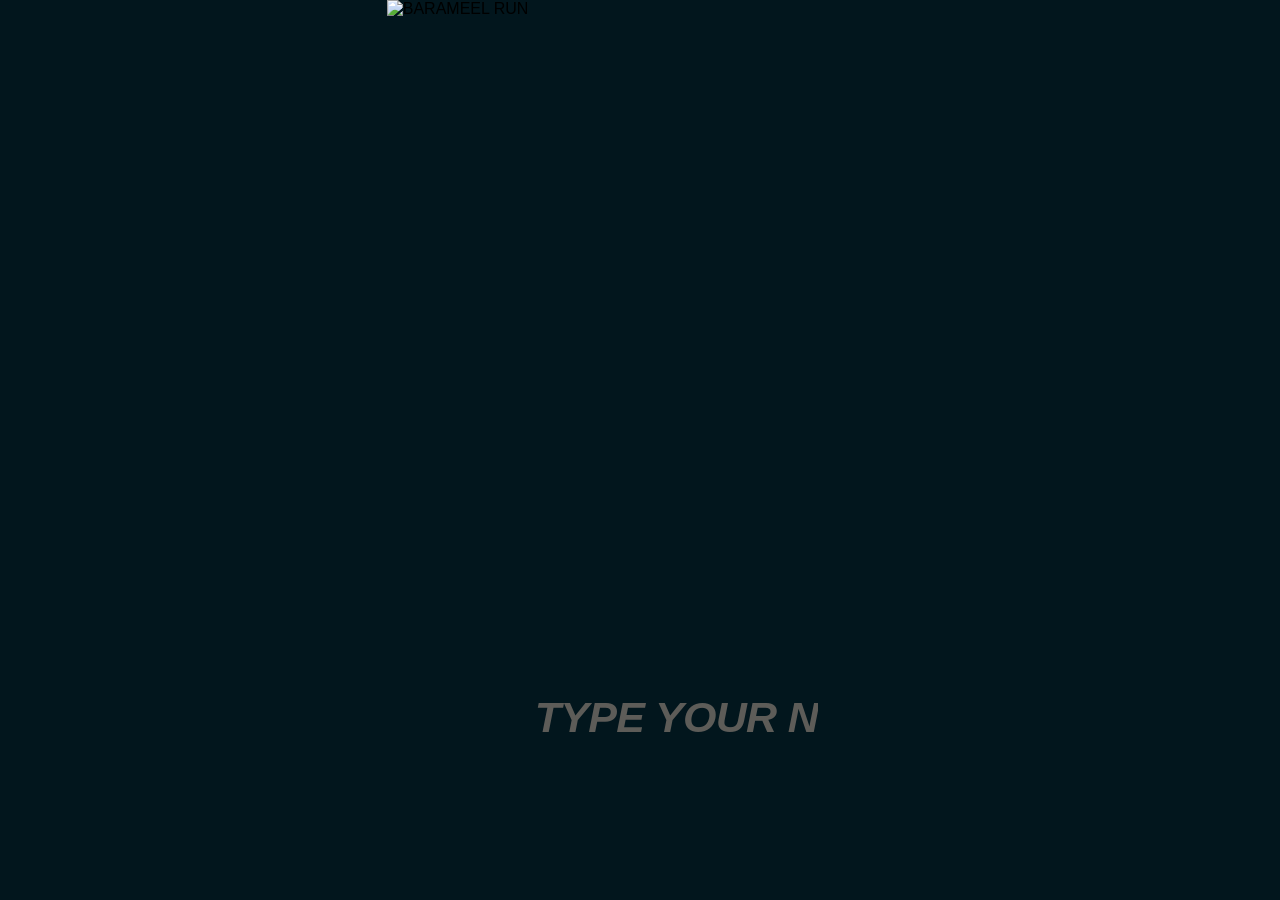
==== index.html @ d352eef0 "Add files via upload" ====
<!doctype html><html lang="en"><head><meta charset="utf-8"><meta name="viewport" content="width=device-width,initial-scale=1,viewport-fit=cover,user-scalable=no"><meta name="theme-color" content="#061f27"><title>BARAMEEL RUN</title><link rel="stylesheet" href="./styles.css"></head><body><main class="stage stage-start"><img id="art" class="base" src="./assets/screen01-start.webp" alt="BARAMEEL RUN" fetchpriority="high" decoding="async"><input id="nickname" class="nickname-input" maxlength="24" autocomplete="nickname" autocapitalize="words" spellcheck="false" placeholder="TYPE YOUR NICKNAME" aria-label="Nickname"><button id="start" class="hotspot" aria-label="Start Run"></button></main><script src="./app.js"></script><script>
const input=document.getElementById('nickname');input.value=BR.state.nickname||'';input.addEventListener('input',()=>BR.setNickname(input.value));document.getElementById('start').onclick=()=>{if(!input.value.trim()){input.focus();BR.play('error');return}BR.setNickname(input.value);BR.play('confirm');BR.go('screen02.html')};
</script><script src="./register-sw.js"></script></body></html>
---- styles.css ----
:root{--cream:#f7ecd5;--yellow:#f7bd27;--red:#d92f25;--teal:#062731;--ink:#071a20}*{box-sizing:border-box}html,body{margin:0;width:100%;height:100%;overflow:hidden;background:#02161d}body{display:grid;place-items:center;font-family:Arial,Helvetica,sans-serif}.stage,.scan-stage,.collection-stage{position:relative;overflow:hidden;isolation:isolate}.stage{aspect-ratio:941/1672;height:min(100dvh,calc(100vw*1672/941));width:min(100vw,calc(100dvh*941/1672))}.base,.scan-art,.collection-art{position:absolute;inset:0;width:100%;height:100%;object-fit:fill;display:block;user-select:none;-webkit-user-drag:none}.hotspot{position:absolute;z-index:40;border:0!important;background:transparent!important;padding:0!important;outline:0!important;cursor:pointer;-webkit-tap-highlight-color:transparent}.hotspot:active,.collection-back:active,.nice-one:active,.scan-open-hotspot:active{transform:scale(.985)}.nickname-input{position:absolute;z-index:50;left:27.2%;top:76.7%;width:60%;height:6.1%;border:0;outline:0;background:transparent;text-align:center;color:#2c2a27;font-family:"Arial Black",Impact,sans-serif;font-size:clamp(19px,5.1vw,43px);font-style:italic;font-weight:900;letter-spacing:-.015em;padding:0 2%;line-height:1}.nickname-input::placeholder{color:#65625e;opacity:.92;text-transform:uppercase}.stage-start #start{left:11.5%;top:84.2%;width:77.2%;height:10%}.scan-stage{aspect-ratio:953/1651;height:min(100dvh,calc(100vw*1651/953));width:min(100vw,calc(100dvh*953/1651));background:#061f27}.camera-window{position:absolute;z-index:12;left:50.9%;top:55.55%;width:35.2%;height:15.95%;overflow:hidden;background:#061f27}.camera-window video{position:absolute;inset:0;width:100%;height:100%;object-fit:cover;display:none;transform:none}.scan-back-hotspot,.scan-open-hotspot{position:absolute;z-index:50;border:0;background:transparent;padding:0}.scan-back-hotspot{left:2.2%;top:1.2%;width:16%;height:8%}.scan-open-hotspot{left:15%;top:75.4%;width:79%;height:10.8%}.scan-message{position:absolute;z-index:70;left:50%;top:71%;transform:translate(-50%,-50%);width:72%;padding:10px 14px;border-radius:12px;background:rgba(6,23,29,.92);color:var(--cream);font-weight:900;text-align:center;font-size:clamp(12px,3.2vw,24px);opacity:0;pointer-events:none}.scan-message.show{opacity:1}.scan-stage #scanLine{position:absolute;left:5%;right:5%;top:50%;height:3px;background:var(--yellow);box-shadow:0 0 12px var(--yellow);opacity:0}.scan-stage #scanLine.on{opacity:1;animation:scanline 1.2s linear infinite}@keyframes scanline{0%{transform:translateY(-70px);opacity:0}15%,85%{opacity:1}100%{transform:translateY(70px);opacity:0}}.success-flash{position:absolute;inset:0;z-index:60;pointer-events:none;opacity:0;background:rgba(247,236,213,.75);mix-blend-mode:screen}.success-flash.on{animation:successFlash .7s ease both}@keyframes successFlash{0%,100%{opacity:0}20%{opacity:.9}55%{opacity:.18}}
/* FINAL COLLECTION SCREEN */.collection-stage{aspect-ratio:954/1649;height:min(100dvh,calc(100vw*1649/954));width:min(100vw,calc(100dvh*954/1649));background:#061f27}.collection-back,.nice-one{position:absolute;z-index:60;border:0;background:transparent;padding:0;cursor:pointer}.collection-back{left:1.5%;top:1%;width:14%;height:7%}.nice-one{left:44%;top:61%;width:53.5%;height:8.5%}.collection-select{position:absolute;z-index:55;left:49%;top:27.2%;width:43%;height:4.3%;border:0;background:transparent;color:var(--cream);font-family:"Arial Black",Impact,sans-serif;font-weight:900;font-size:clamp(13px,3.2vw,29px);text-align:center;text-transform:uppercase;outline:none;appearance:none;text-shadow:2px 2px 0 #000}.collection-select option{color:#071a20;background:var(--cream)}.hero-grid{position:absolute;z-index:20;left:46.7%;top:32.45%;width:47.1%;height:22.8%;display:grid;grid-template-columns:repeat(3,1fr);grid-template-rows:repeat(3,1fr);gap:3px;padding:4px;overflow:hidden;pointer-events:none}.hero-piece{min-width:0;min-height:0;background-repeat:no-repeat;background-color:transparent;background-clip:padding-box}.reward-text{position:absolute;z-index:40;left:47%;top:56.35%;width:48%;height:4.7%;display:flex;align-items:center;justify-content:center;color:var(--yellow);font-family:"Arial Black",Impact,sans-serif;font-size:clamp(14px,3.8vw,34px);font-weight:900;text-shadow:2px 2px 0 #000,0 0 8px rgba(247,189,39,.7);pointer-events:none;white-space:nowrap;transform-origin:center}.reward-sub{position:absolute;z-index:40;left:47%;top:59%;width:48%;height:2.2%;display:flex;align-items:center;justify-content:center;color:var(--cream);font-size:clamp(8px,2vw,17px);font-weight:900;letter-spacing:.08em;opacity:.9;pointer-events:none}.collection-thumbs{position:absolute;z-index:35;left:2%;top:69.35%;width:96.2%;height:25.8%;display:grid;grid-template-columns:repeat(5,1fr);grid-template-rows:repeat(2,1fr);column-gap:1.1%;row-gap:1.2%;pointer-events:none}.collection-thumb{position:relative;border:0;background:transparent;padding:0;overflow:hidden;pointer-events:auto;cursor:pointer;min-width:0;min-height:0}.thumb-grid{position:absolute;left:9%;top:15%;width:82%;height:70%;display:grid;grid-template-columns:repeat(3,1fr);grid-template-rows:repeat(3,1fr);gap:1px;padding:2px;overflow:hidden}.thumb-piece{min-width:0;min-height:0;background-repeat:no-repeat;background-color:transparent}.collection-thumb.locked .thumb-grid{opacity:.12}.collection-thumb:not(.locked):active{transform:scale(.985)}.thumb-count{position:absolute;right:8%;bottom:4%;z-index:2;color:var(--cream);font-family:"Arial Black",Impact,sans-serif;font-size:clamp(9px,2.4vw,22px);font-weight:900;text-shadow:2px 2px 0 #000;pointer-events:none}.complete-flash{position:absolute;inset:0;z-index:80;pointer-events:none;opacity:0;background:rgba(255,245,214,.05);mix-blend-mode:screen}.complete-flash.on{animation:completePulse 1.35s ease-in-out 2 both}@keyframes completePulse{0%,100%{opacity:0;filter:brightness(1)}14%{opacity:.95;filter:brightness(1.55) saturate(1.35)}30%{opacity:0;filter:brightness(1)}46%{opacity:.82;filter:brightness(1.4) saturate(1.2)}62%{opacity:0;filter:brightness(1)}78%{opacity:.65;filter:brightness(1.3)}90%{opacity:0}}.ui-flash{animation:uiFlash .18s ease both}@keyframes uiFlash{50%{filter:brightness(1.18)}}
@media(max-width:520px){.collection-select{font-size:clamp(11px,3.4vw,18px)}.thumb-count{font-size:clamp(8px,2.2vw,15px)}}
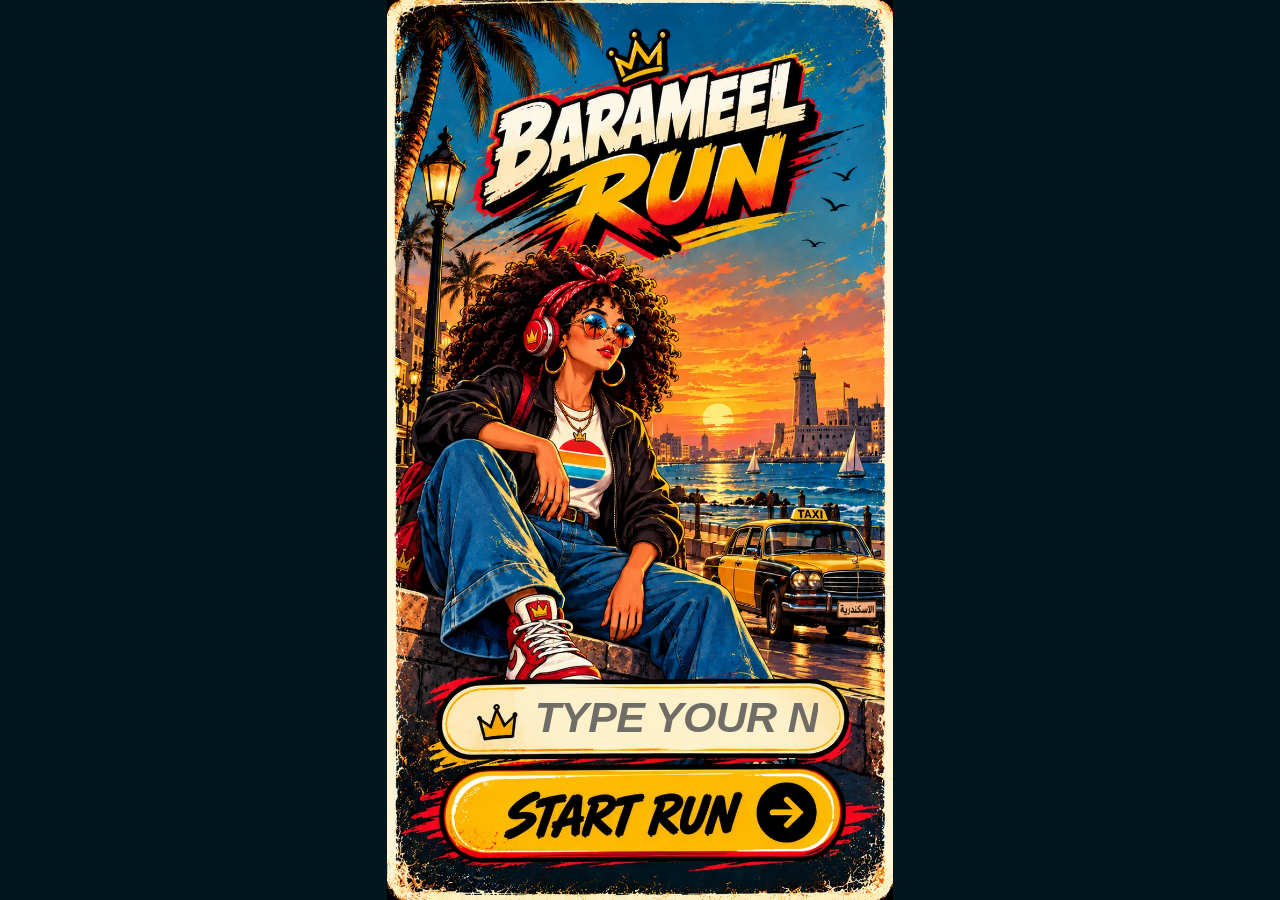
==== commit 54bc1bfe: "Add files via upload" ====
--- a/index.html
+++ b/index.html
@@ -1,3 +1,3 @@
 <!doctype html><html lang="en"><head><meta charset="utf-8"><meta name="viewport" content="width=device-width,initial-scale=1,viewport-fit=cover,user-scalable=no"><meta name="theme-color" content="#061f27"><title>BARAMEEL RUN</title><link rel="stylesheet" href="./styles.css"></head><body><main class="stage stage-start"><img id="art" class="base" src="./assets/screen01-start.webp" alt="BARAMEEL RUN" fetchpriority="high" decoding="async"><input id="nickname" class="nickname-input" maxlength="24" autocomplete="nickname" autocapitalize="words" spellcheck="false" placeholder="TYPE YOUR NICKNAME" aria-label="Nickname"><button id="start" class="hotspot" aria-label="Start Run"></button></main><script src="./app.js"></script><script>
-const input=document.getElementById('nickname');input.value=BR.state.nickname||'';input.addEventListener('input',()=>BR.setNickname(input.value));document.getElementById('start').onclick=()=>{if(!input.value.trim()){input.focus();BR.play('error');return}BR.setNickname(input.value);BR.play('confirm');BR.go('screen02.html')};
+const input=document.getElementById('nickname');input.value=BR.state.nickname||'';input.addEventListener('input',()=>BR.setNickname(input.value));document.getElementById('start').onclick=()=>{if(!input.value.trim()){input.focus();BR.play('error');return}BR.setNickname(input.value);BR.goAfter('screen02.html','confirm',250)};
 </script><script src="./register-sw.js"></script></body></html>
--- a/styles.css
+++ b/styles.css
@@ -1,3 +1,3 @@
-:root{--cream:#f7ecd5;--yellow:#f7bd27;--red:#d92f25;--teal:#062731;--ink:#071a20}*{box-sizing:border-box}html,body{margin:0;width:100%;height:100%;overflow:hidden;background:#02161d}body{display:grid;place-items:center;font-family:Arial,Helvetica,sans-serif}.stage,.scan-stage,.collection-stage{position:relative;overflow:hidden;isolation:isolate}.stage{aspect-ratio:941/1672;height:min(100dvh,calc(100vw*1672/941));width:min(100vw,calc(100dvh*941/1672))}.base,.scan-art,.collection-art{position:absolute;inset:0;width:100%;height:100%;object-fit:fill;display:block;user-select:none;-webkit-user-drag:none}.hotspot{position:absolute;z-index:40;border:0!important;background:transparent!important;padding:0!important;outline:0!important;cursor:pointer;-webkit-tap-highlight-color:transparent}.hotspot:active,.collection-back:active,.nice-one:active,.scan-open-hotspot:active{transform:scale(.985)}.nickname-input{position:absolute;z-index:50;left:27.2%;top:76.7%;width:60%;height:6.1%;border:0;outline:0;background:transparent;text-align:center;color:#2c2a27;font-family:"Arial Black",Impact,sans-serif;font-size:clamp(19px,5.1vw,43px);font-style:italic;font-weight:900;letter-spacing:-.015em;padding:0 2%;line-height:1}.nickname-input::placeholder{color:#65625e;opacity:.92;text-transform:uppercase}.stage-start #start{left:11.5%;top:84.2%;width:77.2%;height:10%}.scan-stage{aspect-ratio:953/1651;height:min(100dvh,calc(100vw*1651/953));width:min(100vw,calc(100dvh*953/1651));background:#061f27}.camera-window{position:absolute;z-index:12;left:50.9%;top:55.55%;width:35.2%;height:15.95%;overflow:hidden;background:#061f27}.camera-window video{position:absolute;inset:0;width:100%;height:100%;object-fit:cover;display:none;transform:none}.scan-back-hotspot,.scan-open-hotspot{position:absolute;z-index:50;border:0;background:transparent;padding:0}.scan-back-hotspot{left:2.2%;top:1.2%;width:16%;height:8%}.scan-open-hotspot{left:15%;top:75.4%;width:79%;height:10.8%}.scan-message{position:absolute;z-index:70;left:50%;top:71%;transform:translate(-50%,-50%);width:72%;padding:10px 14px;border-radius:12px;background:rgba(6,23,29,.92);color:var(--cream);font-weight:900;text-align:center;font-size:clamp(12px,3.2vw,24px);opacity:0;pointer-events:none}.scan-message.show{opacity:1}.scan-stage #scanLine{position:absolute;left:5%;right:5%;top:50%;height:3px;background:var(--yellow);box-shadow:0 0 12px var(--yellow);opacity:0}.scan-stage #scanLine.on{opacity:1;animation:scanline 1.2s linear infinite}@keyframes scanline{0%{transform:translateY(-70px);opacity:0}15%,85%{opacity:1}100%{transform:translateY(70px);opacity:0}}.success-flash{position:absolute;inset:0;z-index:60;pointer-events:none;opacity:0;background:rgba(247,236,213,.75);mix-blend-mode:screen}.success-flash.on{animation:successFlash .7s ease both}@keyframes successFlash{0%,100%{opacity:0}20%{opacity:.9}55%{opacity:.18}}
-/* FINAL COLLECTION SCREEN */.collection-stage{aspect-ratio:954/1649;height:min(100dvh,calc(100vw*1649/954));width:min(100vw,calc(100dvh*954/1649));background:#061f27}.collection-back,.nice-one{position:absolute;z-index:60;border:0;background:transparent;padding:0;cursor:pointer}.collection-back{left:1.5%;top:1%;width:14%;height:7%}.nice-one{left:44%;top:61%;width:53.5%;height:8.5%}.collection-select{position:absolute;z-index:55;left:49%;top:27.2%;width:43%;height:4.3%;border:0;background:transparent;color:var(--cream);font-family:"Arial Black",Impact,sans-serif;font-weight:900;font-size:clamp(13px,3.2vw,29px);text-align:center;text-transform:uppercase;outline:none;appearance:none;text-shadow:2px 2px 0 #000}.collection-select option{color:#071a20;background:var(--cream)}.hero-grid{position:absolute;z-index:20;left:46.7%;top:32.45%;width:47.1%;height:22.8%;display:grid;grid-template-columns:repeat(3,1fr);grid-template-rows:repeat(3,1fr);gap:3px;padding:4px;overflow:hidden;pointer-events:none}.hero-piece{min-width:0;min-height:0;background-repeat:no-repeat;background-color:transparent;background-clip:padding-box}.reward-text{position:absolute;z-index:40;left:47%;top:56.35%;width:48%;height:4.7%;display:flex;align-items:center;justify-content:center;color:var(--yellow);font-family:"Arial Black",Impact,sans-serif;font-size:clamp(14px,3.8vw,34px);font-weight:900;text-shadow:2px 2px 0 #000,0 0 8px rgba(247,189,39,.7);pointer-events:none;white-space:nowrap;transform-origin:center}.reward-sub{position:absolute;z-index:40;left:47%;top:59%;width:48%;height:2.2%;display:flex;align-items:center;justify-content:center;color:var(--cream);font-size:clamp(8px,2vw,17px);font-weight:900;letter-spacing:.08em;opacity:.9;pointer-events:none}.collection-thumbs{position:absolute;z-index:35;left:2%;top:69.35%;width:96.2%;height:25.8%;display:grid;grid-template-columns:repeat(5,1fr);grid-template-rows:repeat(2,1fr);column-gap:1.1%;row-gap:1.2%;pointer-events:none}.collection-thumb{position:relative;border:0;background:transparent;padding:0;overflow:hidden;pointer-events:auto;cursor:pointer;min-width:0;min-height:0}.thumb-grid{position:absolute;left:9%;top:15%;width:82%;height:70%;display:grid;grid-template-columns:repeat(3,1fr);grid-template-rows:repeat(3,1fr);gap:1px;padding:2px;overflow:hidden}.thumb-piece{min-width:0;min-height:0;background-repeat:no-repeat;background-color:transparent}.collection-thumb.locked .thumb-grid{opacity:.12}.collection-thumb:not(.locked):active{transform:scale(.985)}.thumb-count{position:absolute;right:8%;bottom:4%;z-index:2;color:var(--cream);font-family:"Arial Black",Impact,sans-serif;font-size:clamp(9px,2.4vw,22px);font-weight:900;text-shadow:2px 2px 0 #000;pointer-events:none}.complete-flash{position:absolute;inset:0;z-index:80;pointer-events:none;opacity:0;background:rgba(255,245,214,.05);mix-blend-mode:screen}.complete-flash.on{animation:completePulse 1.35s ease-in-out 2 both}@keyframes completePulse{0%,100%{opacity:0;filter:brightness(1)}14%{opacity:.95;filter:brightness(1.55) saturate(1.35)}30%{opacity:0;filter:brightness(1)}46%{opacity:.82;filter:brightness(1.4) saturate(1.2)}62%{opacity:0;filter:brightness(1)}78%{opacity:.65;filter:brightness(1.3)}90%{opacity:0}}.ui-flash{animation:uiFlash .18s ease both}@keyframes uiFlash{50%{filter:brightness(1.18)}}
+:root{--cream:#f7ecd5;--yellow:#f7bd27;--red:#d92f25;--teal:#062731;--ink:#071a20}*{box-sizing:border-box}html,body{margin:0;width:100%;height:100%;overflow:hidden;background:#02161d}body{display:grid;place-items:center;font-family:Arial,Helvetica,sans-serif}.stage,.scan-stage,.collection-stage{position:relative;overflow:hidden;isolation:isolate}.stage{aspect-ratio:941/1672;height:min(100dvh,calc(100vw*1672/941));width:min(100vw,calc(100dvh*941/1672))}.base,.scan-art,.collection-art{position:absolute;inset:0;width:100%;height:100%;object-fit:fill;display:block;user-select:none;-webkit-user-drag:none}.hotspot{position:absolute;touch-action:manipulation;z-index:40;border:0!important;background:transparent!important;padding:0!important;outline:0!important;cursor:pointer;-webkit-tap-highlight-color:transparent}.hotspot:active,.collection-back:active,.nice-one:active,.scan-open-hotspot:active{transform:scale(.985)}.nickname-input{position:absolute;z-index:50;left:27.2%;top:76.7%;width:60%;height:6.1%;border:0;outline:0;background:transparent;text-align:center;color:#2c2a27;font-family:"Arial Black",Impact,sans-serif;font-size:clamp(19px,5.1vw,43px);font-style:italic;font-weight:900;letter-spacing:-.015em;padding:0 2%;line-height:1}.nickname-input::placeholder{color:#65625e;opacity:.92;text-transform:uppercase}.stage-start #start{left:11.5%;top:84.2%;width:77.2%;height:10%}.scan-stage{aspect-ratio:953/1651;height:min(100dvh,calc(100vw*1651/953));width:min(100vw,calc(100dvh*953/1651));background:#061f27}.camera-window{position:absolute;z-index:12;left:50.9%;top:55.55%;width:35.2%;height:15.95%;overflow:hidden;background:#061f27}.camera-window video{position:absolute;inset:0;width:100%;height:100%;object-fit:cover;display:none;transform:none}.scan-back-hotspot,.scan-open-hotspot{position:absolute;z-index:90;border:0;background:transparent;padding:0;touch-action:manipulation;pointer-events:auto;-webkit-tap-highlight-color:transparent}.scan-back-hotspot{left:1.5%;top:.8%;width:20%;height:9%;cursor:pointer}.scan-open-hotspot{left:12%;top:74.2%;width:82%;height:12.5%;cursor:pointer}.scan-message{position:absolute;z-index:70;left:50%;top:71%;transform:translate(-50%,-50%);width:72%;padding:10px 14px;border-radius:12px;background:rgba(6,23,29,.92);color:var(--cream);font-weight:900;text-align:center;font-size:clamp(12px,3.2vw,24px);opacity:0;pointer-events:none}.scan-message.show{opacity:1}.scan-stage #scanLine{position:absolute;left:5%;right:5%;top:50%;height:3px;background:var(--yellow);box-shadow:0 0 12px var(--yellow);opacity:0}.scan-stage #scanLine.on{opacity:1;animation:scanline 1.2s linear infinite}@keyframes scanline{0%{transform:translateY(-70px);opacity:0}15%,85%{opacity:1}100%{transform:translateY(70px);opacity:0}}.camera-window video{background:#061f27}.success-flash{position:absolute;inset:0;z-index:60;pointer-events:none;opacity:0;background:rgba(247,236,213,.75);mix-blend-mode:screen}.success-flash.on{animation:successFlash .7s ease both}@keyframes successFlash{0%,100%{opacity:0}20%{opacity:.9}55%{opacity:.18}}
+/* FINAL COLLECTION SCREEN */.collection-stage{aspect-ratio:954/1649;height:min(100dvh,calc(100vw*1649/954));width:min(100vw,calc(100dvh*954/1649));background:#061f27}.collection-back,.nice-one{position:absolute;z-index:60;border:0;background:transparent;padding:0;cursor:pointer}.collection-back{left:1.5%;top:1%;width:14%;height:7%}.nice-one{left:44%;top:61%;width:53.5%;height:8.5%}.collection-select{position:absolute;z-index:55;left:49%;top:27.2%;width:43%;height:4.3%;border:0;background:transparent;color:var(--cream);font-family:"Arial Black",Impact,sans-serif;font-weight:900;font-size:clamp(13px,3.2vw,29px);text-align:center;text-transform:uppercase;outline:none;appearance:none;text-shadow:2px 2px 0 #000}.collection-select option{color:#071a20;background:var(--cream)}.hero-grid{position:absolute;z-index:20;left:46.7%;top:32.45%;width:47.1%;height:22.8%;display:grid;grid-template-columns:repeat(3,1fr);grid-template-rows:repeat(3,1fr);gap:3px;padding:4px;overflow:hidden;pointer-events:none}.hero-piece{min-width:0;min-height:0;background-repeat:no-repeat;background-color:transparent;background-clip:padding-box}.reward-text{position:absolute;z-index:40;left:47%;top:56.35%;width:48%;height:4.7%;display:flex;align-items:center;justify-content:center;color:var(--yellow);font-family:"Arial Black",Impact,sans-serif;font-size:clamp(14px,3.8vw,34px);font-weight:900;text-shadow:2px 2px 0 #000,0 0 8px rgba(247,189,39,.7);pointer-events:none;white-space:nowrap;transform-origin:center}.reward-sub{position:absolute;z-index:40;left:47%;top:59%;width:48%;height:2.2%;display:flex;align-items:center;justify-content:center;color:var(--cream);font-size:clamp(8px,2vw,17px);font-weight:900;letter-spacing:.08em;opacity:.9;pointer-events:none}.collection-thumbs{position:absolute;z-index:35;left:2%;top:69.35%;width:96.2%;height:25.8%;display:grid;grid-template-columns:repeat(5,1fr);grid-template-rows:repeat(2,1fr);column-gap:1.1%;row-gap:1.2%;pointer-events:none}.collection-thumb{position:relative;border:0;background:transparent;padding:0;overflow:hidden;pointer-events:auto;cursor:pointer;min-width:0;min-height:0}.thumb-grid{position:absolute;left:9%;top:15%;width:82%;height:70%;display:grid;grid-template-columns:repeat(3,1fr);grid-template-rows:repeat(3,1fr);gap:1px;padding:2px;overflow:hidden}.thumb-piece{min-width:0;min-height:0;background-repeat:no-repeat;background-color:transparent}.collection-thumb.locked .thumb-grid{opacity:.12}.collection-thumb:not(.locked):active{transform:scale(.985)}.thumb-count{position:absolute;right:8%;bottom:4%;z-index:2;color:var(--cream);font-family:"Arial Black",Impact,sans-serif;font-size:clamp(9px,2.4vw,22px);font-weight:900;text-shadow:2px 2px 0 #000;pointer-events:none}.complete-flash{position:absolute;inset:0;z-index:80;pointer-events:none;opacity:0;background:rgba(255,245,214,.05);mix-blend-mode:screen}.complete-flash.on{animation:completePulse 1.35s ease-in-out 2 both}@keyframes completePulse{0%,100%{opacity:0;filter:brightness(1)}14%{opacity:.95;filter:brightness(1.55) saturate(1.35)}30%{opacity:0;filter:brightness(1)}46%{opacity:.82;filter:brightness(1.4) saturate(1.2)}62%{opacity:0;filter:brightness(1)}78%{opacity:.65;filter:brightness(1.3)}90%{opacity:0}}.barameel-flash{position:fixed;inset:0;z-index:9999;pointer-events:none;background:rgba(247,236,213,.94);opacity:0}.barameel-flash.on{animation:barameelFlash .16s cubic-bezier(.2,.8,.3,1) both}@keyframes barameelFlash{0%{opacity:0}28%{opacity:.9}58%{opacity:.36}100%{opacity:0}}
 @media(max-width:520px){.collection-select{font-size:clamp(11px,3.4vw,18px)}.thumb-count{font-size:clamp(8px,2.2vw,15px)}}
